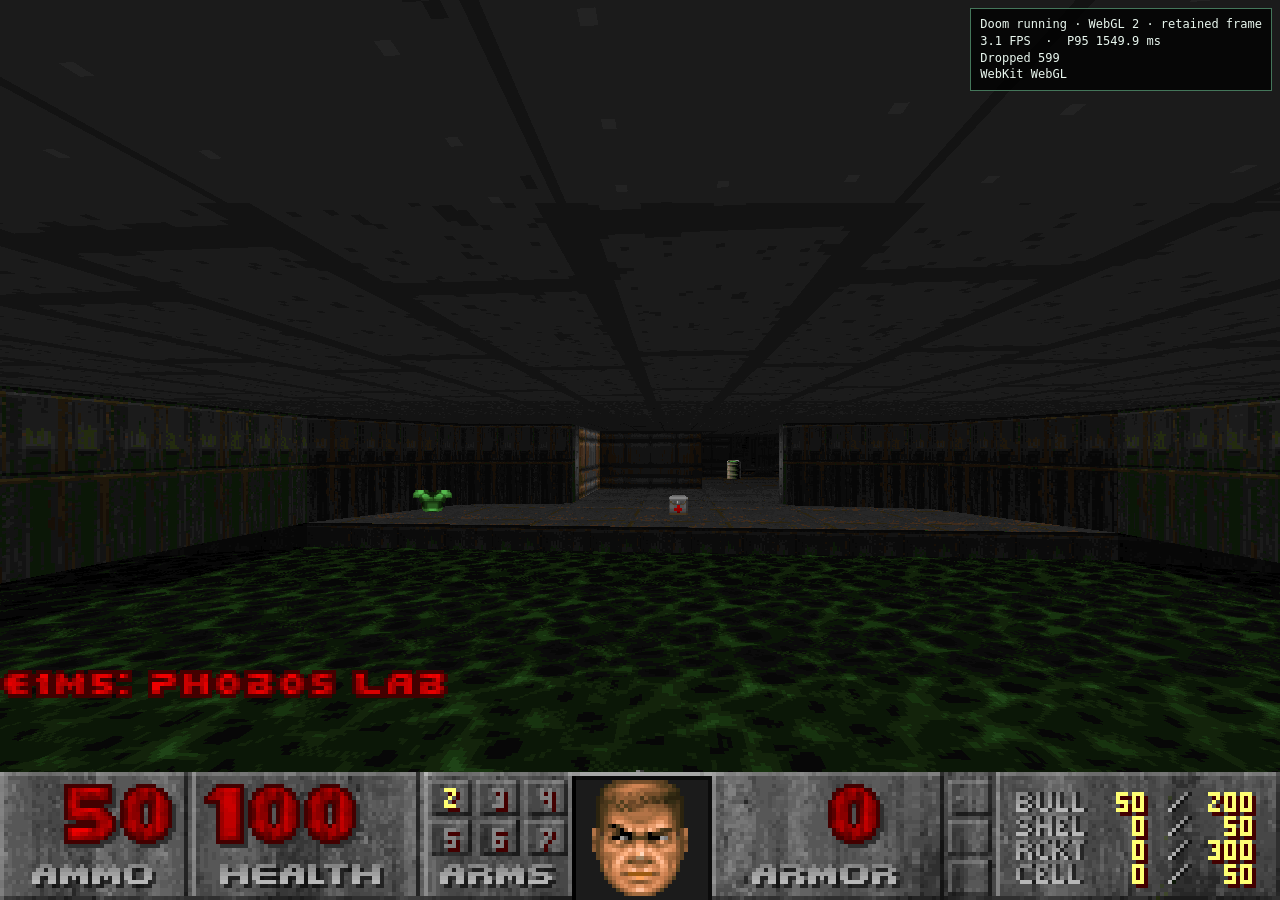
==== doom/index.html @ a5127f04 "Publish Photoshop Three Doom UXP benchmark" ====
<!DOCTYPE html>
<html lang="en">
<head>
<meta charset="UTF-8">
<meta name="viewport" content="width=device-width, initial-scale=1, maximum-scale=1, user-scalable=no">
<title>Three.js Doom UXP Benchmark</title>
<style>
  html, body { margin: 0; padding: 0; background: #000; color: #fff; font-family: monospace; overflow: hidden; touch-action: none; }
  #container { position: fixed; inset: 0; }
  #overlay { position: fixed; inset: 0; pointer-events: none; }
  #benchmarkHud {
    position: fixed;
    top: 8px;
    right: 8px;
    z-index: 1000;
    min-width: 170px;
    padding: 7px 9px;
    color: #e9f7ef;
    background: rgba(0, 0, 0, 0.78);
    border: 1px solid #44765a;
    font: 12px/1.4 monospace;
    pointer-events: none;
    white-space: pre;
  }
</style>
</head>
<body>
<div id="container"></div>
<canvas id="overlay"></canvas>
<div id="benchmarkHud">Starting Three Doom…</div>
<script src="./benchmark.js"></script>
<script src="./doom.bundle.js"></script>
</body>
</html>
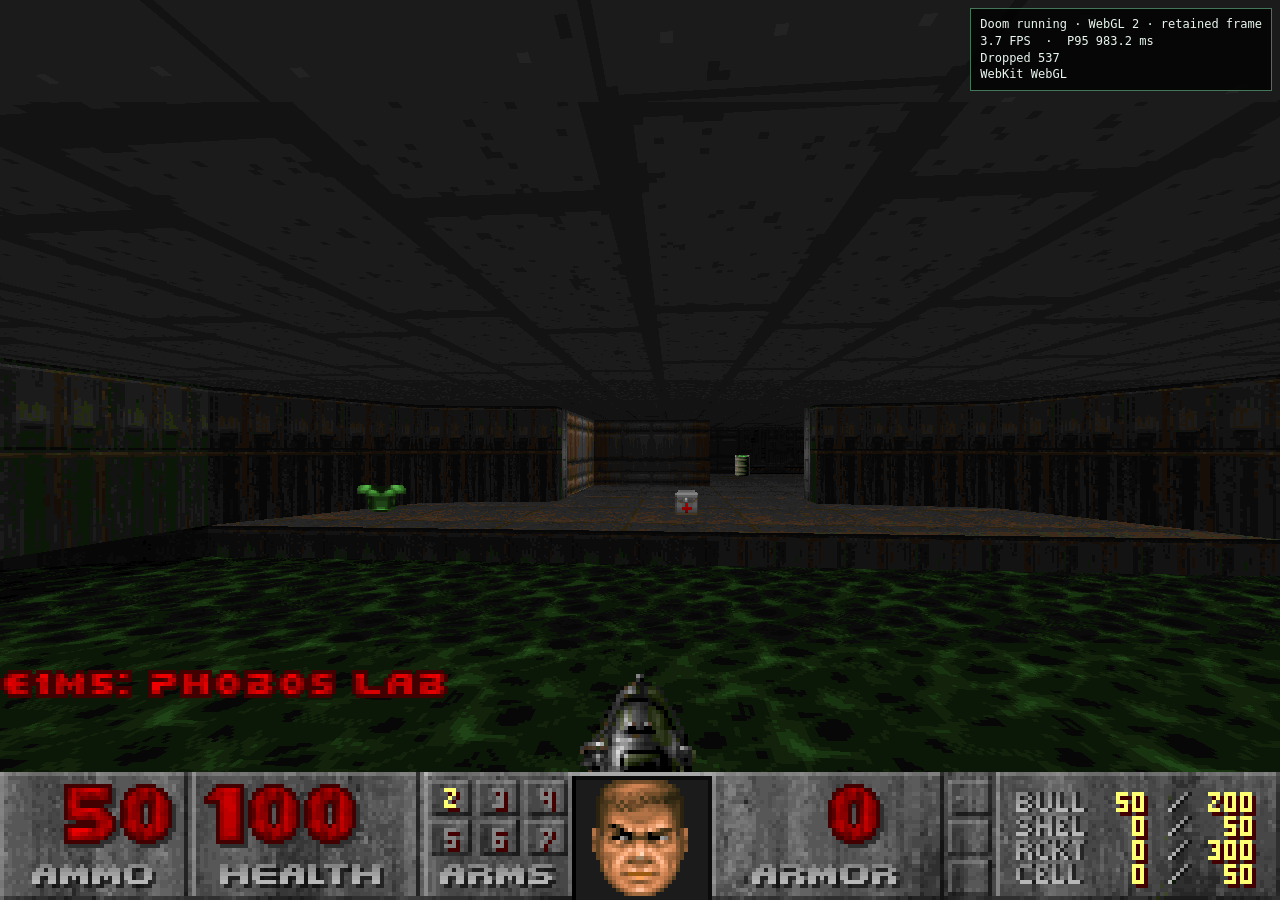
==== commit 5c63968f: "Add live wall texture selector" ====
--- a/doom/index.html
+++ b/doom/index.html
@@ -22,12 +22,122 @@
     pointer-events: none;
     white-space: pre;
   }
+  #texturePicker[hidden] { display: none; }
+  #texturePicker {
+    position: fixed;
+    inset: 12px;
+    z-index: 2000;
+    display: flex;
+    flex-direction: column;
+    min-width: 0;
+    min-height: 0;
+    color: #f5f5f5;
+    background: rgba(17, 19, 21, 0.98);
+    border: 2px solid #b2a36a;
+    box-shadow: 0 10px 40px rgba(0, 0, 0, 0.8);
+    touch-action: pan-y;
+  }
+  .texture-picker-header {
+    display: flex;
+    align-items: center;
+    gap: 12px;
+    flex: 0 0 auto;
+    min-height: 48px;
+    padding: 8px 10px;
+    background: #27292b;
+    border-bottom: 1px solid #66604b;
+  }
+  .texture-picker-header h2 {
+    margin: 0;
+    color: #f1d778;
+    font: bold 16px/1 monospace;
+    letter-spacing: 0.06em;
+  }
+  #texturePickerCount {
+    flex: 1 1 auto;
+    color: #bbb;
+    font: 12px/1 monospace;
+  }
+  #texturePickerClose {
+    min-height: 30px;
+    padding: 5px 12px;
+    color: #fff;
+    background: #414448;
+    border: 1px solid #777;
+    font: bold 12px/1 monospace;
+  }
+  #textureGrid {
+    display: grid;
+    grid-template-columns: repeat(auto-fill, minmax(118px, 1fr));
+    gap: 10px;
+    flex: 1 1 auto;
+    min-height: 0;
+    padding: 12px;
+    overflow-x: hidden;
+    overflow-y: auto;
+    overscroll-behavior: contain;
+  }
+  .texture-card {
+    display: flex;
+    flex-direction: column;
+    min-width: 0;
+    height: 124px;
+    padding: 5px;
+    color: #eee;
+    background: #25282b;
+    border: 2px solid #4a4d50;
+    font: 11px/1.2 monospace;
+    text-align: left;
+  }
+  .texture-card:hover,
+  .texture-card:focus {
+    border-color: #d2bd67;
+    outline: none;
+  }
+  .texture-card.is-selected {
+    color: #fff7d2;
+    background: #4a4124;
+    border-color: #f1d778;
+  }
+  .texture-preview {
+    display: block;
+    width: 100%;
+    height: 86px;
+    background: #070707;
+    image-rendering: pixelated;
+    object-fit: contain;
+  }
+  .texture-card-copy {
+    display: flex;
+    gap: 6px;
+    justify-content: space-between;
+    margin-top: 5px;
+    overflow: hidden;
+  }
+  .texture-card-name {
+    overflow: hidden;
+    font-weight: bold;
+    text-overflow: ellipsis;
+    white-space: nowrap;
+  }
+  .texture-card-size {
+    flex: 0 0 auto;
+    color: #aaa;
+  }
 </style>
 </head>
 <body>
 <div id="container"></div>
 <canvas id="overlay"></canvas>
 <div id="benchmarkHud">Starting Three Doom…</div>
+<section id="texturePicker" aria-label="Select a Doom wall texture" hidden>
+  <header class="texture-picker-header">
+    <h2>SELECT WALL TEXTURE</h2>
+    <span id="texturePickerCount">Loading…</span>
+    <button id="texturePickerClose" type="button">Close</button>
+  </header>
+  <div id="textureGrid" role="list"></div>
+</section>
 <script src="./benchmark.js"></script>
 <script src="./doom.bundle.js"></script>
 </body>
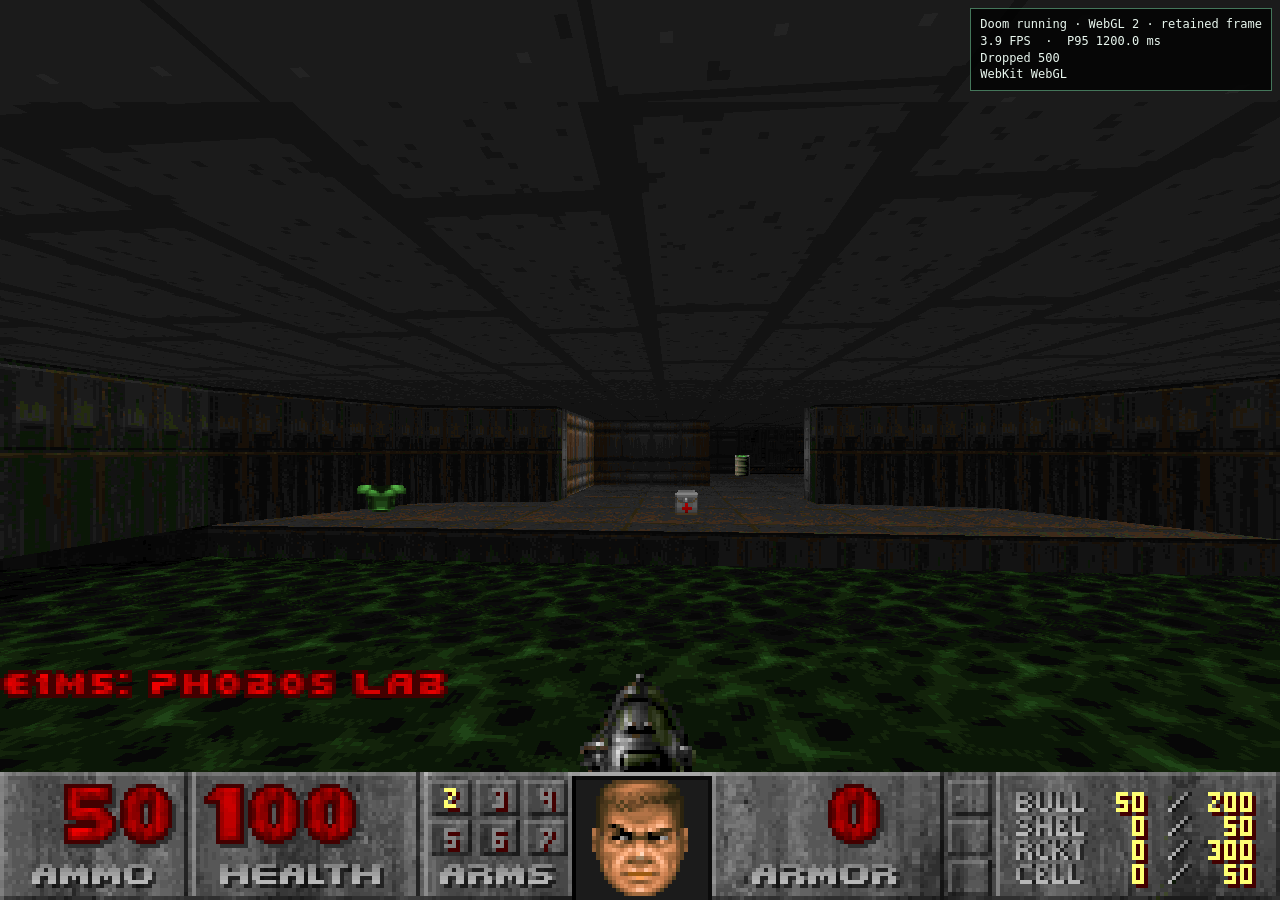
==== commit 49aded0d: "Mark textures used by current map" ====
--- a/doom/index.html
+++ b/doom/index.html
@@ -81,7 +81,7 @@
     display: flex;
     flex-direction: column;
     min-width: 0;
-    height: 124px;
+    height: 132px;
     padding: 5px;
     color: #eee;
     background: #25282b;
@@ -99,6 +99,12 @@
     background: #4a4124;
     border-color: #f1d778;
   }
+  .texture-card.is-off-map:not(.is-selected) {
+    color: #aaa;
+    background: #202225;
+    border-color: #383b3e;
+    opacity: 0.72;
+  }
   .texture-preview {
     display: block;
     width: 100%;
@@ -108,21 +114,22 @@
     object-fit: contain;
   }
   .texture-card-copy {
-    display: flex;
-    gap: 6px;
-    justify-content: space-between;
+    display: block;
     margin-top: 5px;
     overflow: hidden;
   }
   .texture-card-name {
+    display: block;
     overflow: hidden;
     font-weight: bold;
     text-overflow: ellipsis;
     white-space: nowrap;
   }
   .texture-card-size {
-    flex: 0 0 auto;
+    display: block;
+    margin-top: 1px;
     color: #aaa;
+    font-size: 9px;
   }
 </style>
 </head>
